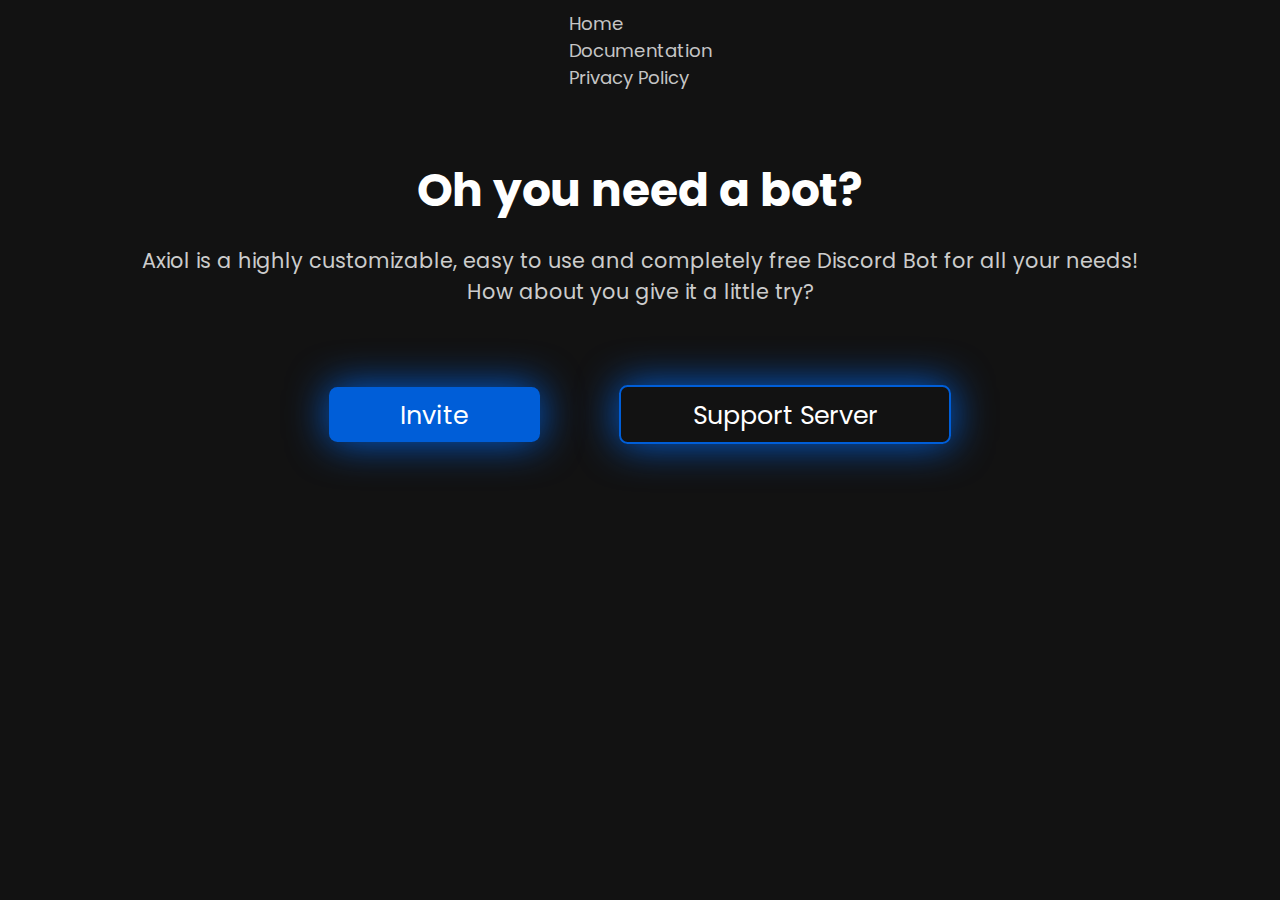
==== index.html @ 9dd1540a "Merge pull request #27 from Sigmanificient/gh-pages" ====
<!doctype html>
<html lang="en">
<head>
    <meta charset="UTF-8">
    <meta name="viewport"
          content="width=device-width, user-scalable=yes, initial-scale=1.0, maximum-scale=5.0, minimum-scale=1.0">
    <meta http-equiv="X-UA-Compatible" content="ie=edge">
    <title>Axiol | Discord bot</title>

    <link rel="stylesheet" href="css/style.css">
</head>
<body>
<div class="nav">
    <nav class="links">
        <ul>
            <li><a href="/">Home</a></li>
            <li><a href="/documentation.html">Documentation</a></li>
            <li><a href="/privacy.html">Privacy Policy</a></li>
        </ul>
    </nav>
</div>

<section class="home">
    <div class="main">
        <h1>Oh you need a bot?</h1>
        <p>
            Axiol is a highly customizable, easy to use and completely free
            Discord Bot for all your needs!
        </p>
        <p>How about you give it a little try?</p>
        <div class="buttons">
            <a class="invite-btn"
               href="https://discord.com/oauth2/authorize?client_id=843484459113775114&permissions=473295959&scope=bot">
                Invite
            </a>
            <a class="support-btn" href="https://discord.gg/Rzz5WS9jXW">Support
                Server
            </a>
        </div>
    </div>
</section>
</body>
</html>
---- css/style.css ----
@import"https://fonts.googleapis.com/css2?family=Poppins:wght@200;300;400&display=swap";*{padding:0;margin:0;outline:None;border:None;list-style:none;text-decoration:none}body{font-size:clamp(12px, 1vw, 16px);font-family:"Poppins",sans-serif}h1{color:#fff;font-size:calc(2vw + 20px);margin-bottom:20px}p{color:#ccc;font-size:calc(1vw + 8px);padding:0 10px;text-align:center;word-wrap:break-word}.buttons{margin-top:40px}.buttons a{display:inline-block;margin:3%}.invite-btn{padding:calc(.8vw + 8px) calc(4vw + 20px);background:#005ed8;color:#fff;font-family:inherit;font-size:calc(1.2vw + 10px);text-align:center;line-height:calc(.8vw + 8px);border-radius:calc(1.5vh - 5px);transition:all .2s ease-in-out;box-shadow:0 0 40px #005ed8}.invite-btn:hover{cursor:pointer;box-shadow:0 0 30px #0084ff;background:#0084ff;transform:translate(0px, -5px)}.support-btn{padding:calc(.8vw + 8px) calc(4vw + 20px);border:2px solid #005ed8;background:none;color:#fff;font-family:inherit;font-size:calc(1.2vw + 10px);text-align:center;line-height:calc(.8vw + 8px);border-radius:calc(1.5vh - 5px);transition:all .2s ease-in-out;box-shadow:0 0 40px #005ed8}.support-btn:hover{cursor:pointer;box-shadow:0 0 30px #0084ff;border:2px solid #0084ff;transform:translate(0px, calc(-5px))}.nav{height:8vh;padding:10px}.links a{margin:1rem;color:#c5c5c5;font-size:calc(.8vw + 8px);transition:.2s ease}.links a:hover{color:#fff}.links{display:flex;justify-content:center}html,body{height:100%;width:100%;overflow-x:hidden;background-color:#121212}.main{align-items:center;text-align:center;margin-top:5%}/*# sourceMappingURL=style.css.map */
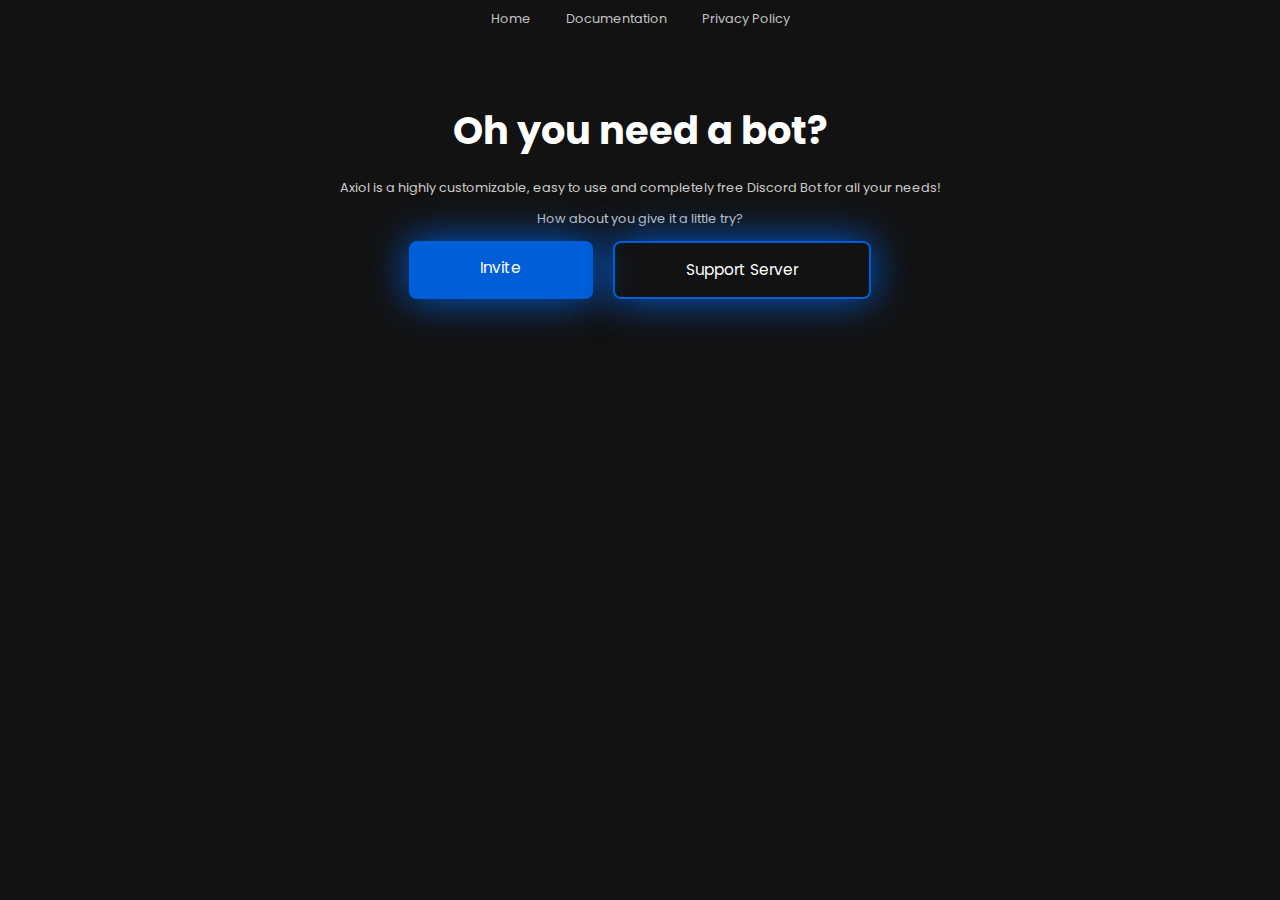
==== commit 267fb874: "Merge pull request #28 from Sigmanificient/gh-pages" ====
--- a/index.html
+++ b/index.html
@@ -10,34 +10,31 @@
     <link rel="stylesheet" href="css/style.css">
 </head>
 <body>
-<div class="nav">
-    <nav class="links">
-        <ul>
-            <li><a href="/">Home</a></li>
-            <li><a href="/documentation.html">Documentation</a></li>
-            <li><a href="/privacy.html">Privacy Policy</a></li>
-        </ul>
-    </nav>
-</div>
-
-<section class="home">
-    <div class="main">
-        <h1>Oh you need a bot?</h1>
-        <p>
-            Axiol is a highly customizable, easy to use and completely free
-            Discord Bot for all your needs!
-        </p>
-        <p>How about you give it a little try?</p>
-        <div class="buttons">
-            <a class="invite-btn"
-               href="https://discord.com/oauth2/authorize?client_id=843484459113775114&permissions=473295959&scope=bot">
-                Invite
-            </a>
-            <a class="support-btn" href="https://discord.gg/Rzz5WS9jXW">Support
-                Server
-            </a>
-        </div>
+<header>
+    <div class="nav">
+        <nav class="links">
+            <a href="#">Home</a>
+            <a href="/documentation.html">Documentation</a>
+            <a href="/privacy.html">Privacy Policy</a>
+        </nav>
     </div>
-</section>
+</header>
+<main class="main">
+    <h1>Oh you need a bot?</h1>
+    <p>
+        Axiol is a highly customizable, easy to use and completely free
+        Discord Bot for all your needs!
+    </p>
+    <p>How about you give it a little try?</p>
+    <div class="buttons">
+        <a class="invite-btn"
+           href="https://discord.com/oauth2/authorize?client_id=843484459113775114&permissions=473295959&scope=bot">
+            Invite
+        </a>
+        <a class="support-btn" href="https://discord.gg/Rzz5WS9jXW">Support
+            Server
+        </a>
+    </div>
+</main>
 </body>
 </html>
--- a/css/style.css
+++ b/css/style.css
@@ -1 +1 @@
-@import"https://fonts.googleapis.com/css2?family=Poppins:wght@200;300;400&display=swap";*{padding:0;margin:0;outline:None;border:None;list-style:none;text-decoration:none}body{font-size:clamp(12px, 1vw, 16px);font-family:"Poppins",sans-serif}h1{color:#fff;font-size:calc(2vw + 20px);margin-bottom:20px}p{color:#ccc;font-size:calc(1vw + 8px);padding:0 10px;text-align:center;word-wrap:break-word}.buttons{margin-top:40px}.buttons a{display:inline-block;margin:3%}.invite-btn{padding:calc(.8vw + 8px) calc(4vw + 20px);background:#005ed8;color:#fff;font-family:inherit;font-size:calc(1.2vw + 10px);text-align:center;line-height:calc(.8vw + 8px);border-radius:calc(1.5vh - 5px);transition:all .2s ease-in-out;box-shadow:0 0 40px #005ed8}.invite-btn:hover{cursor:pointer;box-shadow:0 0 30px #0084ff;background:#0084ff;transform:translate(0px, -5px)}.support-btn{padding:calc(.8vw + 8px) calc(4vw + 20px);border:2px solid #005ed8;background:none;color:#fff;font-family:inherit;font-size:calc(1.2vw + 10px);text-align:center;line-height:calc(.8vw + 8px);border-radius:calc(1.5vh - 5px);transition:all .2s ease-in-out;box-shadow:0 0 40px #005ed8}.support-btn:hover{cursor:pointer;box-shadow:0 0 30px #0084ff;border:2px solid #0084ff;transform:translate(0px, calc(-5px))}.nav{height:8vh;padding:10px}.links a{margin:1rem;color:#c5c5c5;font-size:calc(.8vw + 8px);transition:.2s ease}.links a:hover{color:#fff}.links{display:flex;justify-content:center}html,body{height:100%;width:100%;overflow-x:hidden;background-color:#121212}.main{align-items:center;text-align:center;margin-top:5%}/*# sourceMappingURL=style.css.map */
+@import"https://fonts.googleapis.com/css2?family=Poppins:wght@200;300;400&display=swap";body{margin:0}a{color:inherit;text-decoration:none}body{font-size:clamp(12px, 1vw, 16px);font-family:"Poppins",sans-serif}h1{color:#fff;font-size:3em;margin-bottom:20px}p{color:#ccc;font-size:1em;padding:0 10px;text-align:center}.buttons{display:flex;flex-flow:row wrap;justify-content:center;gap:20px}.invite-btn{background:#005ed8;color:#fff;padding:calc(.8vw + 8px) calc(4vw + 20px);font-size:1.2em;font-family:inherit;text-align:center;line-height:calc(.8vw + 8px);border-radius:.5em;box-shadow:0 0 40px #005ed8;transition:all .2s ease-in-out}.invite-btn:hover{background:#0084ff;box-shadow:0 0 30px #0084ff;cursor:pointer;transform:translate(0px, -5px)}.support-btn{background:transparent;color:#fff;padding:calc(.8vw + 8px) calc(4vw + 20px);border:2px solid #005ed8;font-size:1.2em;font-family:inherit;text-align:center;line-height:calc(.8vw + 8px);border-radius:.5em;box-shadow:0 0 40px #005ed8;transition:all .2s ease-in-out}.support-btn:hover{background:#0084ff;box-shadow:0 0 30px #0084ff;cursor:pointer;transform:translate(0px, -5px)}.nav{display:flex;justify-content:center;flex-flow:row wrap;padding:10px}.nav a{margin:1rem;color:rgba(255,255,255,.75);font-size:1em;transition:.2s ease}.nav a:hover{color:#fff}html{scroll-behavior:smooth}body{background-color:#121212;min-width:100%}.main{align-items:center;text-align:center;margin-top:5%}/*# sourceMappingURL=style.css.map */
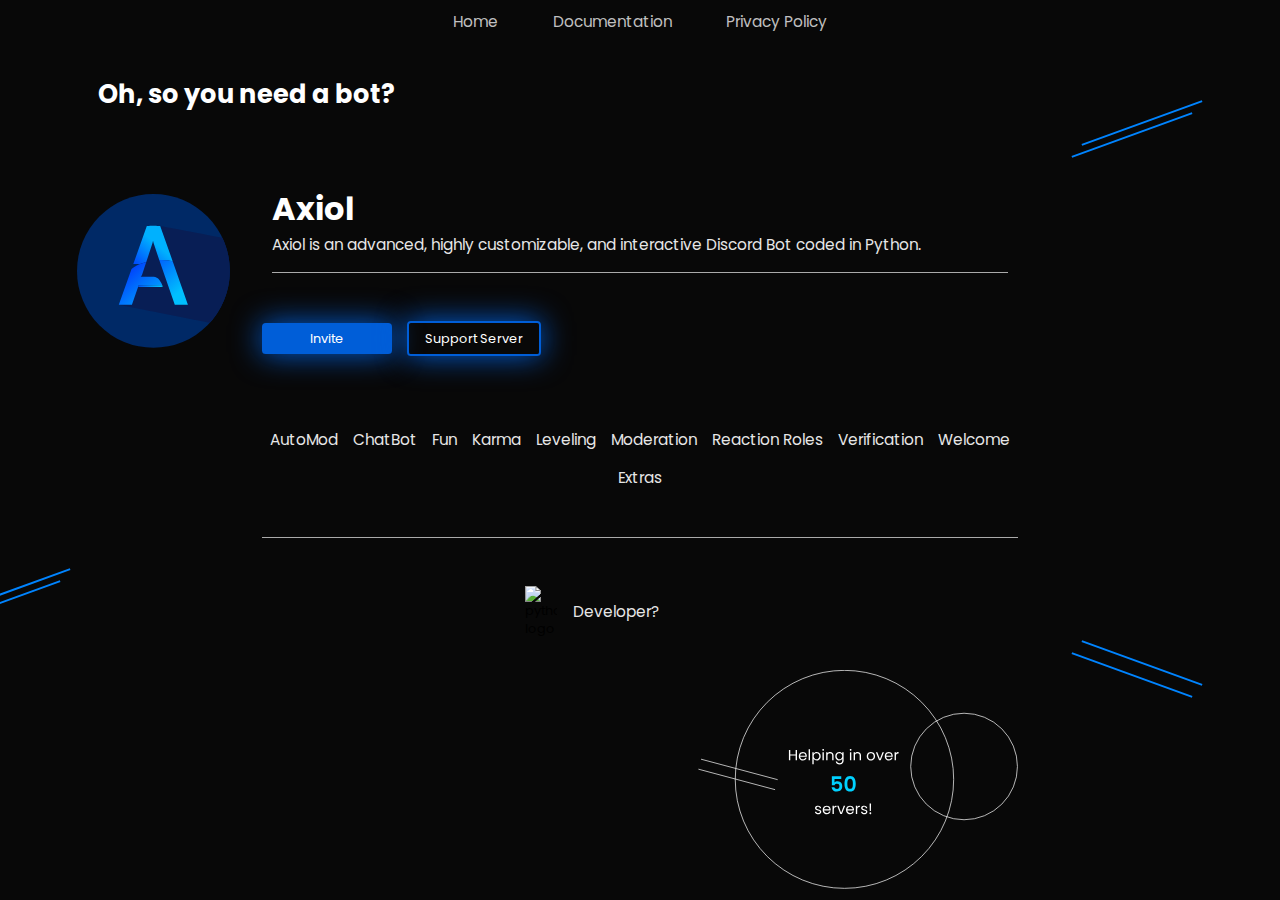
==== commit 39785a62: "☄️ Added servers and other improvements" ====
--- a/index.html
+++ b/index.html
@@ -6,7 +6,7 @@
           content="width=device-width, user-scalable=yes, initial-scale=1.0, maximum-scale=5.0, minimum-scale=1.0">
     <meta http-equiv="X-UA-Compatible" content="ie=edge">
     <title>Axiol | Discord bot</title>
-
+    <link rel="shortcut icon" type="image/jpg" href="svg/logo.svg"/>
     <link rel="stylesheet" href="css/style.css">
 </head>
 <body>
@@ -14,27 +14,79 @@
     <div class="nav">
         <nav class="links">
             <a href="#">Home</a>
-            <a href="/documentation.html">Documentation</a>
-            <a href="/privacy.html">Privacy Policy</a>
+            <a href="./documentation">Documentation</a>
+            <a href="./privacy">Privacy Policy</a>
         </nav>
     </div>
 </header>
-<main class="main">
-    <h1>Oh you need a bot?</h1>
-    <p>
-        Axiol is a highly customizable, easy to use and completely free
-        Discord Bot for all your needs!
-    </p>
-    <p>How about you give it a little try?</p>
+
+<main>
+    <h1>Oh, so you need a bot?</h1>
+    <img class="logo" src="./svg/logo.svg" alt="logo">
+    <div class="description">
+        <h2>Axiol</h2>
+        <p>
+            Axiol is an advanced, highly customizable, 
+            and interactive Discord Bot coded in Python.
+        </p>
+        <div id="line"></div>
+    </div>
+    
     <div class="buttons">
         <a class="invite-btn"
            href="https://discord.com/oauth2/authorize?client_id=843484459113775114&permissions=473295959&scope=bot">
             Invite
         </a>
-        <a class="support-btn" href="https://discord.gg/Rzz5WS9jXW">Support
-            Server
+        <a class="support-btn" href="https://discord.gg/6xVasmDVaE">
+            Support Server
         </a>
     </div>
+    
+    <div class="features">
+        <p>AutoMod</p>
+        <p>ChatBot</p>
+        <p>Fun</p>
+        <p>Karma</p>
+        <p>Leveling</p>
+        <p>Moderation</p>
+        <p>Reaction Roles</p>
+        <p>Verification</p>
+        <p>Welcome</p>
+        <p>Extras</p>
+    </div>
+
+    <div id="line"></div>
+    
+    <a class="source" href="https://github.com/gitbolt/axiol">
+        <img src="./svg/python.svg" alt="python-logo">
+        <p>Developer?</p>
+    </a>
+    
+    <img class="servers" src="/svg/servers.svg" alt="servers">
 </main>
+
+<div class="spikes">
+    <div class="spike1">
+        <div id="seperator"></div>
+        <div></div>
+    </div>
+    
+    <div class="spike2">
+        <div id="seperator"></div>
+        <div></div>
+    </div>
+    
+    <div class="spike3">
+        <div id="seperator"></div>
+        <div></div>
+    </div>
+    
+    <div class="spike4">
+        <div id="seperator"></div>
+        <div></div>
+    </div>
+</div>
+
+
 </body>
 </html>
--- a/css/style.css
+++ b/css/style.css
@@ -1 +1,276 @@
-@import"https://fonts.googleapis.com/css2?family=Poppins:wght@200;300;400&display=swap";body{margin:0}a{color:inherit;text-decoration:none}body{font-size:clamp(12px, 1vw, 16px);font-family:"Poppins",sans-serif}h1{color:#fff;font-size:3em;margin-bottom:20px}p{color:#ccc;font-size:1em;padding:0 10px;text-align:center}.buttons{display:flex;flex-flow:row wrap;justify-content:center;gap:20px}.invite-btn{background:#005ed8;color:#fff;padding:calc(.8vw + 8px) calc(4vw + 20px);font-size:1.2em;font-family:inherit;text-align:center;line-height:calc(.8vw + 8px);border-radius:.5em;box-shadow:0 0 40px #005ed8;transition:all .2s ease-in-out}.invite-btn:hover{background:#0084ff;box-shadow:0 0 30px #0084ff;cursor:pointer;transform:translate(0px, -5px)}.support-btn{background:transparent;color:#fff;padding:calc(.8vw + 8px) calc(4vw + 20px);border:2px solid #005ed8;font-size:1.2em;font-family:inherit;text-align:center;line-height:calc(.8vw + 8px);border-radius:.5em;box-shadow:0 0 40px #005ed8;transition:all .2s ease-in-out}.support-btn:hover{background:#0084ff;box-shadow:0 0 30px #0084ff;cursor:pointer;transform:translate(0px, -5px)}.nav{display:flex;justify-content:center;flex-flow:row wrap;padding:10px}.nav a{margin:1rem;color:rgba(255,255,255,.75);font-size:1em;transition:.2s ease}.nav a:hover{color:#fff}html{scroll-behavior:smooth}body{background-color:#121212;min-width:100%}.main{align-items:center;text-align:center;margin-top:5%}/*# sourceMappingURL=style.css.map */
+@import url("https://fonts.googleapis.com/css2?family=Poppins:wght@200;300;400&display=swap");
+body, * {
+  margin: 0;
+}
+
+a {
+  color: inherit;
+  text-decoration: none;
+}
+
+button {
+  outline: none;
+}
+
+body {
+  font-size: clamp(12px, 1vw, 16px);
+  font-family: "Poppins", sans-serif;
+}
+
+h1, h2 {
+  color: white;
+}
+
+p {
+  color: #e6e6e6;
+  font-size: 1.2em;
+}
+
+#line {
+  background: #aaaaaa;
+  height: 1px;
+  width: 100%;
+  margin: 1rem 0;
+  grid-area: line;
+}
+
+#seperator {
+  margin: 10px;
+}
+
+.buttons {
+  gap: 2%;
+  display: flex;
+  align-items: center;
+}
+
+.invite-btn {
+  background: #005ed8;
+  color: white;
+  padding: 0.8em 3rem;
+  font-size: 1em;
+  font-family: inherit;
+  text-align: center;
+  line-height: 0.8em;
+  border-radius: 0.3em;
+  box-shadow: 0 0 30px #005ed8;
+  transition: all 0.2s ease-in-out;
+}
+.invite-btn:hover {
+  background: #0084ff;
+  box-shadow: 0 0 20px #0084ff;
+  cursor: pointer;
+  transform: translate(0px, -5px);
+}
+
+.support-btn {
+  background: transparent;
+  color: white;
+  padding: 0.8em 1rem;
+  border: 2px solid #005ed8;
+  font-size: 1em;
+  font-family: inherit;
+  text-align: center;
+  line-height: 0.8em;
+  border-radius: 0.3em;
+  box-shadow: 0 0 30px #005ed8;
+  transition: all 0.2s ease-in-out;
+}
+.support-btn:hover {
+  border: 2px solid #0084ff;
+  background: #0084ff;
+  box-shadow: 0 0 20px #0084ff;
+  cursor: pointer;
+  transform: translate(0px, -5px);
+}
+
+.nav {
+  display: flex;
+  justify-content: center;
+  flex-flow: row wrap;
+  padding: 10px;
+}
+.nav a {
+  margin: 2vw;
+  color: rgba(255, 255, 255, 0.75);
+  font-size: 1.2em;
+  transition: 0.1s ease;
+}
+.nav a:hover {
+  color: #fff;
+}
+
+.spike1 {
+  position: absolute;
+  padding: 40px 0px;
+  transition: 0.5s ease;
+  right: 5vw;
+  top: 8vh;
+}
+.spike1:hover {
+  transform: translate(-30%, 20%);
+}
+.spike1:hover > * {
+  background: #00aeff;
+}
+.spike1 > * {
+  transition: 0.1s ease;
+  background: #0084ff;
+  width: 10vw;
+  height: 2px;
+  transform: rotate(-20deg);
+}
+
+.spike2 {
+  position: absolute;
+  padding: 40px 0px;
+  transition: 0.5s ease;
+  left: -5vw;
+  top: 60vh;
+}
+.spike2:hover {
+  transform: translate(30%, -20%);
+}
+.spike2:hover > * {
+  background: #00aeff;
+}
+.spike2 > * {
+  transition: 0.1s ease;
+  background: #0084ff;
+  width: 10vw;
+  height: 2px;
+  transform: rotate(-20deg);
+}
+
+.spike3 {
+  position: absolute;
+  padding: 40px 0px;
+  transition: 0.5s ease;
+  right: 5vw;
+  top: 68vh;
+}
+.spike3:hover {
+  transform: translate(-30%, -20%);
+}
+.spike3:hover > * {
+  background: #00aeff;
+}
+.spike3 > * {
+  transition: 0.1s ease;
+  background: #0084ff;
+  width: 10vw;
+  height: 2px;
+  transform: rotate(20deg);
+}
+
+html {
+  scroll-behavior: smooth;
+}
+
+body {
+  background-color: #080808;
+  min-width: 100%;
+}
+
+main {
+  display: grid;
+  grid-template-columns: repeat(5, 1fr);
+  grid-template-rows: repeat(10, 0.1fr);
+  grid-gap: 2rem;
+  grid-template-areas: "head_text head_text . ." ". . . ." "logo desc desc desc" "logo buttons buttons buttons" ". . . ." ". features features features" ". line line line" ". . source ." ". . servers servers" ". . servers servers";
+}
+
+h1 {
+  grid-area: head_text;
+  justify-self: center;
+  margin-top: 2rem;
+  font-size: 2em;
+}
+
+.logo {
+  grid-area: logo;
+  justify-self: flex-end;
+  align-self: center;
+  width: 12em;
+}
+
+.description {
+  grid-area: desc;
+  padding: 0px 10px;
+}
+.description > h2 {
+  font-size: 2.5em;
+}
+
+.buttons {
+  grid-area: buttons;
+  width: 100%;
+}
+
+.features {
+  grid-area: features;
+  display: flex;
+  flex-wrap: wrap;
+  justify-content: center;
+  gap: 15px;
+}
+
+.source {
+  grid-area: source;
+  display: flex;
+  gap: 1rem;
+}
+.source > img {
+  transition: 0.4s ease-in-out;
+  width: 2rem;
+}
+.source > p {
+  transition: 0.4s ease-in-out;
+  margin: auto 0;
+}
+.source:hover > img {
+  transform: rotate(-360deg);
+}
+.source:hover > p {
+  transform: translate(10px);
+}
+
+.servers {
+  grid-area: servers;
+  justify-self: flex-end;
+  width: 25em;
+}
+
+@media only screen and (max-width: 1000px) {
+  .logo {
+    align-self: flex-start;
+    margin-left: 50px;
+  }
+}
+@media only screen and (max-width: 700px) {
+  h1, .description {
+    justify-self: center;
+    grid-column: 1/6;
+    text-align: center;
+  }
+
+  .logo {
+    justify-self: flex-end;
+    margin: 0;
+    grid-row: 2;
+    grid-column: 3;
+  }
+
+  .buttons {
+    grid-column: 2/5;
+    justify-content: center;
+  }
+
+  .servers {
+    grid-column: 1/6;
+    justify-self: center;
+    margin-left: 30px;
+  }
+}
+
+/*# sourceMappingURL=style.css.map */
